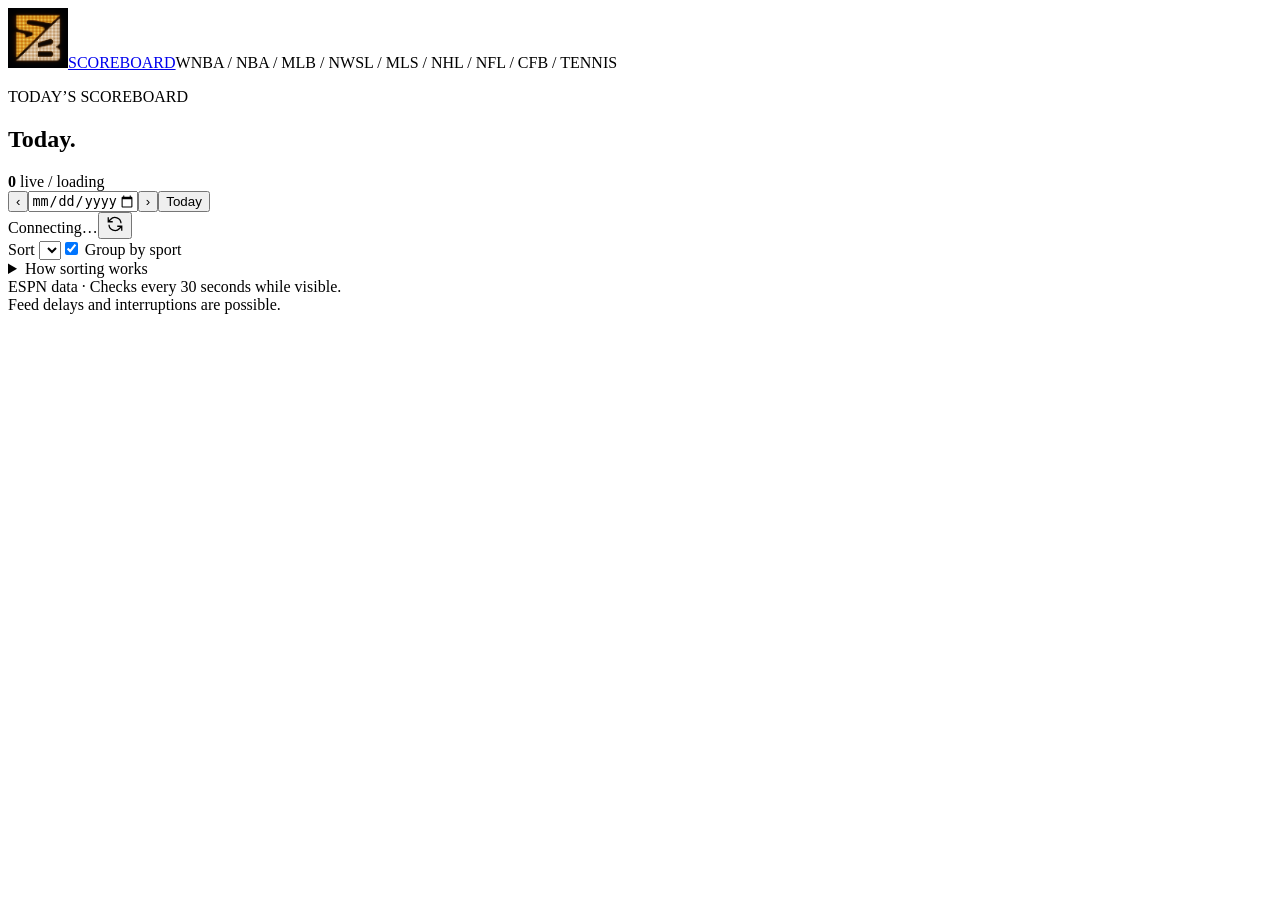
==== template.html @ 64af4e9c "Add files via upload" ====
<!doctype html>
<html lang="en">
<head>
<meta charset="utf-8">
<meta name="viewport" content="width=device-width, initial-scale=1">
<meta name="description" content="Live WNBA, NBA, MLB, NWSL, MLS, NHL, NFL, college football and Grand Slam tennis scores. A portable scoreboard powered by ESPN data.">
<meta name="application-name" content="Scoreboard">
<meta name="app-version" content="scoreboard0_18">
<meta name="theme-color" content="#10100f">
<title>Scoreboard | Live sports</title>
<link rel="icon" type="image/png" sizes="32x32" href="[data-uri]">
<link rel="icon" type="image/png" sizes="48x48" href="[data-uri]">
<link rel="apple-touch-icon" sizes="180x180" href="[data-uri]">
<style>__SB_INLINE_CSS__</style>
</head>
<body>
<main>
<header class="masthead"><a class="brand" href="./index.html" aria-label="Scoreboard home"><img class="brand-mark" src="[data-uri]" width="60" height="60" alt="" aria-hidden="true" decoding="async"><span>SCOREBOARD</span></a><span class="edition">WNBA / NBA / MLB / NWSL / MLS / NHL / NFL / CFB / TENNIS</span></header>
<section class="day-heading"><div><p class="eyebrow" id="eyebrow">TODAY’S SCOREBOARD</p><h1><span id="day-heading">Today</span><span class="heading-period">.</span></h1></div><div class="live-count"><span class="live-dot" aria-hidden="true"></span><b id="live-count">0</b> live <span class="total-count" id="event-count">/ loading</span></div></section>
<div class="toolbar"><div class="date-controls"><button id="previous" type="button" aria-label="Previous day">‹</button><label class="date-picker"><input id="date" type="date" min="1900-01-02" max="2100-12-30" aria-label="Scoreboard date"></label><button id="next" type="button" aria-label="Next day">›</button><button id="today" class="today-button" type="button">Today</button></div><div class="refresh-controls"><span id="refresh-status">Connecting…</span><button id="refresh" type="button" aria-label="Refresh scores"><svg id="refresh-icon" width="18" height="18" viewBox="0 0 24 24" fill="none" stroke="currentColor" stroke-width="1.7" aria-hidden="true"><path d="M20 11a8 8 0 0 0-14-5L3 9m0-6v6h6M4 13a8 8 0 0 0 14 5l3-3m0 6v-6h-6"/></svg></button></div></div>
<nav class="sport-tabs" data-slot="tabs-list" role="tablist" aria-label="Sports" id="sport-tabs"></nav>
<div class="sort-toolbar"><label class="sort-choice" for="sort">Sort <select id="sort" aria-describedby="sort-scope sort-description"></select></label><label class="group-choice"><input type="checkbox" id="group-sports" checked> Group by sport</label><span id="sort-scope"></span></div>
<details class="sort-help"><summary>How sorting works</summary><p id="sort-description"></p><p>Score and clock sorts prioritize live games. Clock-based sorts place MLB, tennis, soccer, shootouts, untimed CFB overtime, and missing clocks after games with usable clocks. Soccer match clocks are shown on cards, but added time makes a precise countdown unavailable. Future overtime is unknown; ratios use a one-second minimum. For metric sorts, stale scores sort last. Start-time sorting uses ESPN’s listed start time.</p></details>
<div id="connection-warning" class="error-banner" role="status" hidden></div>
<div id="scores-panel" role="tabpanel" aria-labelledby="tab-all" tabindex="0"></div>
<div class="sr-only" id="announcer" role="status" aria-live="polite"></div>
<noscript><div class="error-banner">Enable JavaScript to load live scores.</div></noscript>
<footer><span id="timezone"></span><span>ESPN data · Checks every 30 seconds while visible.<br>Feed delays and interruptions are possible.</span></footer>
</main>
<script>__SB_INLINE_JS__</script>
</body>
</html>
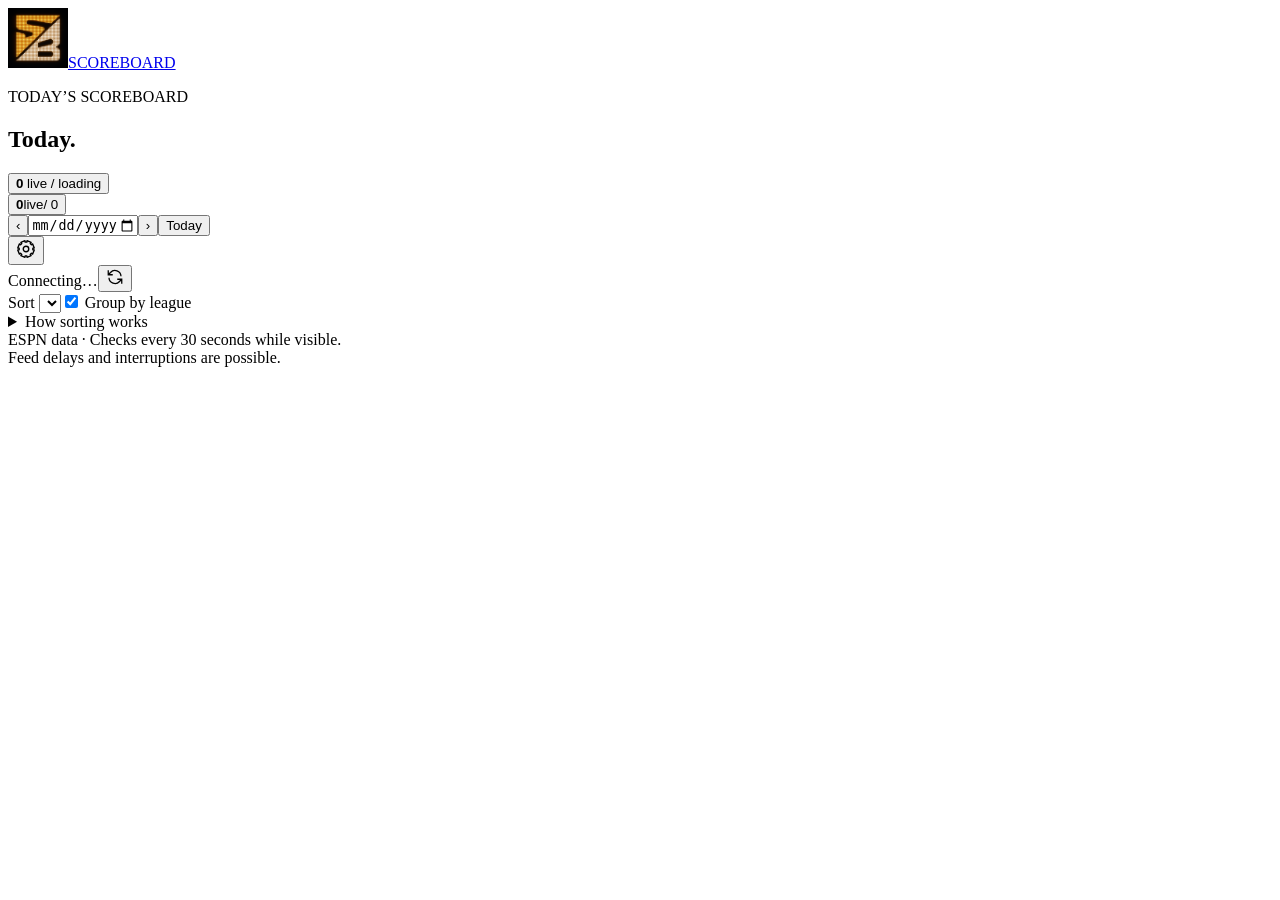
==== commit 14cf7884: "Add files via upload" ====
--- a/template.html
+++ b/template.html
@@ -3,9 +3,9 @@
 <head>
 <meta charset="utf-8">
 <meta name="viewport" content="width=device-width, initial-scale=1">
-<meta name="description" content="Live WNBA, NBA, MLB, NWSL, MLS, NHL, NFL, college football and Grand Slam tennis scores. A portable scoreboard powered by ESPN data.">
+<meta name="description" content="Live WNBA, NBA, MLB, NWSL, MLS, NHL, NFL, college football and ATP/WTA tennis tour scores. A portable scoreboard powered by ESPN data.">
 <meta name="application-name" content="Scoreboard">
-<meta name="app-version" content="scoreboard0_18">
+<meta name="app-version" content="scoreboard0_30">
 <meta name="theme-color" content="#10100f">
 <title>Scoreboard | Live sports</title>
 <link rel="icon" type="image/png" sizes="32x32" href="[data-uri]">
@@ -15,14 +15,33 @@
 </head>
 <body>
 <main>
-<header class="masthead"><a class="brand" href="./index.html" aria-label="Scoreboard home"><img class="brand-mark" src="[data-uri]" width="60" height="60" alt="" aria-hidden="true" decoding="async"><span>SCOREBOARD</span></a><span class="edition">WNBA / NBA / MLB / NWSL / MLS / NHL / NFL / CFB / TENNIS</span></header>
-<section class="day-heading"><div><p class="eyebrow" id="eyebrow">TODAY’S SCOREBOARD</p><h1><span id="day-heading">Today</span><span class="heading-period">.</span></h1></div><div class="live-count"><span class="live-dot" aria-hidden="true"></span><b id="live-count">0</b> live <span class="total-count" id="event-count">/ loading</span></div></section>
-<div class="toolbar"><div class="date-controls"><button id="previous" type="button" aria-label="Previous day">‹</button><label class="date-picker"><input id="date" type="date" min="1900-01-02" max="2100-12-30" aria-label="Scoreboard date"></label><button id="next" type="button" aria-label="Next day">›</button><button id="today" class="today-button" type="button">Today</button></div><div class="refresh-controls"><span id="refresh-status">Connecting…</span><button id="refresh" type="button" aria-label="Refresh scores"><svg id="refresh-icon" width="18" height="18" viewBox="0 0 24 24" fill="none" stroke="currentColor" stroke-width="1.7" aria-hidden="true"><path d="M20 11a8 8 0 0 0-14-5L3 9m0-6v6h6M4 13a8 8 0 0 0 14 5l3-3m0 6v-6h-6"/></svg></button></div></div>
-<nav class="sport-tabs" data-slot="tabs-list" role="tablist" aria-label="Sports" id="sport-tabs"></nav>
-<div class="sort-toolbar"><label class="sort-choice" for="sort">Sort <select id="sort" aria-describedby="sort-scope sort-description"></select></label><label class="group-choice"><input type="checkbox" id="group-sports" checked> Group by sport</label><span id="sort-scope"></span></div>
-<details class="sort-help"><summary>How sorting works</summary><p id="sort-description"></p><p>Score and clock sorts prioritize live games. Clock-based sorts place MLB, tennis, soccer, shootouts, untimed CFB overtime, and missing clocks after games with usable clocks. Soccer match clocks are shown on cards, but added time makes a precise countdown unavailable. Future overtime is unknown; ratios use a one-second minimum. For metric sorts, stale scores sort last. Start-time sorting uses ESPN’s listed start time.</p></details>
+<header class="masthead"><a class="brand" href="./index.html" aria-label="Scoreboard home"><img class="brand-mark" src="[data-uri]" width="60" height="60" alt="" aria-hidden="true" decoding="async"><span>SCOREBOARD</span></a></header>
+<section class="day-heading"><div><p class="eyebrow" id="eyebrow">TODAY’S SCOREBOARD</p><h1><span id="day-heading">Today</span><span class="heading-period">.</span></h1></div><button type="button" id="live-filter-main" class="live-count live-filter-button" aria-pressed="false" aria-label="Show only live games"><span class="live-dot" aria-hidden="true"></span><b id="live-count">0</b> live <span class="total-count" id="event-count">/ loading</span></button></section>
+<div class="sticky-score-nav" id="sticky-score-nav">
+  <nav class="sport-tabs" role="tablist" aria-label="Sports and leagues" id="sport-tabs"></nav>
+  <button type="button" id="live-filter-sticky" class="sticky-live-summary live-filter-button" aria-label="Show only live games" aria-pressed="false"><span class="live-dot" aria-hidden="true"></span><strong id="sticky-live-count">0</strong><span>live</span><span id="sticky-event-count">/ 0</span></button>
+  <div class="sticky-nav-actions">
+    <div class="date-controls"><button id="previous" type="button" aria-label="Previous day">‹</button><label class="date-picker"><input id="date" type="date" min="1900-01-02" max="2100-12-30" aria-label="Scoreboard date"></label><button id="next" type="button" aria-label="Next day">›</button><button id="today" class="today-button" type="button">Today</button></div>
+    <button id="settings-open" class="settings-trigger" type="button" title="League settings" aria-label="League settings" aria-haspopup="dialog" aria-controls="league-settings"><svg width="20" height="20" viewBox="0 0 24 24" fill="none" stroke="currentColor" stroke-width="1.65" stroke-linejoin="round" aria-hidden="true"><path d="M 6.92 5.5 L 5.85 4.12 L 10.78 2.08 L 10.99 3.81 L 13.01 3.81 L 13.22 2.08 L 18.15 4.12 L 17.08 5.5 L 18.5 6.92 L 19.88 5.85 L 21.92 10.78 L 20.19 10.99 L 20.19 13.01 L 21.92 13.22 L 19.88 18.15 L 18.5 17.08 L 17.08 18.5 L 18.15 19.88 L 13.22 21.92 L 13.01 20.19 L 10.99 20.19 L 10.78 21.92 L 5.85 19.88 L 6.92 18.5 L 5.5 17.08 L 4.12 18.15 L 2.08 13.22 L 3.81 13.01 L 3.81 10.99 L 2.08 10.78 L 4.12 5.85 L 5.5 6.92 Z"/><circle cx="12" cy="12" r="3.3"/></svg></button>
+  </div>
+</div>
+<div class="toolbar status-toolbar"><button id="team-return-shortcut" type="button" hidden>← Return to team</button><div class="refresh-controls"><span id="refresh-status">Connecting…</span><button id="refresh" type="button" aria-label="Refresh scores"><svg id="refresh-icon" width="18" height="18" viewBox="0 0 24 24" fill="none" stroke="currentColor" stroke-width="1.7" aria-hidden="true"><path d="M20 11a8 8 0 0 0-14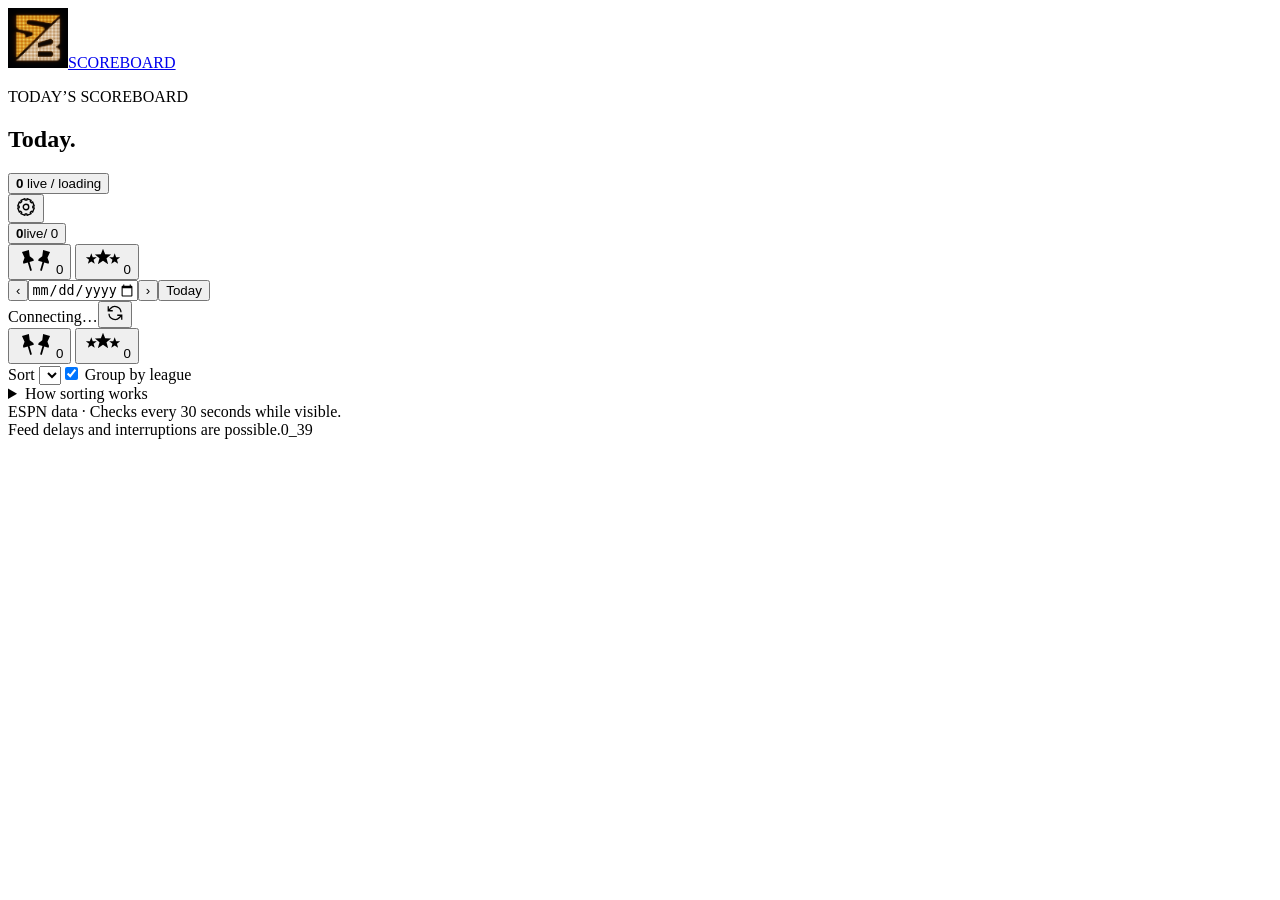
==== commit f92c2770: "Add files via upload" ====
--- a/template.html
+++ b/template.html
@@ -5,7 +5,7 @@
 <meta name="viewport" content="width=device-width, initial-scale=1">
 <meta name="description" content="Live WNBA, NBA, MLB, NWSL, MLS, NHL, NFL, college football and ATP/WTA tennis tour scores. A portable scoreboard powered by ESPN data.">
 <meta name="application-name" content="Scoreboard">
-<meta name="app-version" content="scoreboard0_30">
+<meta name="app-version" content="scoreboard0_39">
 <meta name="theme-color" content="#10100f">
 <title>Scoreboard | Live sports</title>
 <link rel="icon" type="image/png" sizes="32x32" href="[data-uri]">
@@ -19,21 +19,40 @@
 <section class="day-heading"><div><p class="eyebrow" id="eyebrow">TODAY’S SCOREBOARD</p><h1><span id="day-heading">Today</span><span class="heading-period">.</span></h1></div><button type="button" id="live-filter-main" class="live-count live-filter-button" aria-pressed="false" aria-label="Show only live games"><span class="live-dot" aria-hidden="true"></span><b id="live-count">0</b> live <span class="total-count" id="event-count">/ loading</span></button></section>
 <div class="sticky-score-nav" id="sticky-score-nav">
   <nav class="sport-tabs" role="tablist" aria-label="Sports and leagues" id="sport-tabs"></nav>
+  <button id="settings-open" class="settings-trigger" type="button" title="League settings" aria-label="League settings" aria-haspopup="dialog" aria-controls="league-settings"><svg width="20" height="20" viewBox="0 0 24 24" fill="none" stroke="currentColor" stroke-width="1.65" stroke-linejoin="round" aria-hidden="true"><path d="M 6.92 5.5 L 5.85 4.12 L 10.78 2.08 L 10.99 3.81 L 13.01 3.81 L 13.22 2.08 L 18.15 4.12 L 17.08 5.5 L 18.5 6.92 L 19.88 5.85 L 21.92 10.78 L 20.19 10.99 L 20.19 13.01 L 21.92 13.22 L 19.88 18.15 L 18.5 17.08 L 17.08 18.5 L 18.15 19.88 L 13.22 21.92 L 13.01 20.19 L 10.99 20.19 L 10.78 21.92 L 5.85 19.88 L 6.92 18.5 L 5.5 17.08 L 4.12 18.15 L 2.08 13.22 L 3.81 13.01 L 3.81 10.99 L 2.08 10.78 L 4.12 5.85 L 5.5 6.92 Z"/><circle cx="12" cy="12" r="3.3"/></svg></button>
+  <div class="sticky-nav-second">
+    <div class="sticky-filter-rail" id="sticky-filter-rail" aria-label="Sticky game filters">
   <button type="button" id="live-filter-sticky" class="sticky-live-summary live-filter-button" aria-label="Show only live games" aria-pressed="false"><span class="live-dot" aria-hidden="true"></span><strong id="sticky-live-count">0</strong><span>live</span><span id="sticky-event-count">/ 0</span></button>
-  <div class="sticky-nav-actions">
-    <div class="date-controls"><button id="previous" type="button" aria-label="Previous day">‹</button><label class="date-picker"><input id="date" type="date" min="1900-01-02" max="2100-12-30" aria-label="Scoreboard date"></label><button id="next" type="button" aria-label="Next day">›</button><button id="today" class="today-button" type="button">Today</button></div>
-    <button id="settings-open" class="settings-trigger" type="button" title="League settings" aria-label="League settings" aria-haspopup="dialog" aria-controls="league-settings"><svg width="20" height="20" viewBox="0 0 24 24" fill="none" stroke="currentColor" stroke-width="1.65" stroke-linejoin="round" aria-hidden="true"><path d="M 6.92 5.5 L 5.85 4.12 L 10.78 2.08 L 10.99 3.81 L 13.01 3.81 L 13.22 2.08 L 18.15 4.12 L 17.08 5.5 L 18.5 6.92 L 19.88 5.85 L 21.92 10.78 L 20.19 10.99 L 20.19 13.01 L 21.92 13.22 L 19.88 18.15 L 18.5 17.08 L 17.08 18.5 L 18.15 19.88 L 13.22 21.92 L 13.01 20.19 L 10.99 20.19 L 10.78 21.92 L 5.85 19.88 L 6.92 18.5 L 5.5 17.08 L 4.12 18.15 L 2.08 13.22 L 3.81 13.01 L 3.81 10.99 L 2.08 10.78 L 4.12 5.85 L 5.5 6.92 Z"/><circle cx="12" cy="12" r="3.3"/></svg></button>
+    <div class="sticky-saved-filters" role="group" aria-label="Pinned and favorite game filters">
+      <button type="button" id="filter-pinned-sticky" class="saved-filter" aria-label="Show pinned games only" aria-pressed="false" title="Pinned games filter"><svg class="double-pin-icon" viewBox="0 0 42 30" width="40" height="27" aria-hidden="true"><g transform="rotate(-16 12 14)"><path d="M8 4h8l-1 7 3 4v2H6v-2l3-4Z" fill="currentColor"/><path d="M12 17v9" stroke="currentColor" stroke-width="2" stroke-linecap="round"/></g><g transform="rotate(16 30 14)"><path d="M26 4h8l-1 7 3 4v2H24v-2l3-4Z" fill="currentColor"/><path d="M30 17v9" stroke="currentColor" stroke-width="2" stroke-linecap="round"/></g></svg><span class="saved-filter-number" id="pinned-filter-count-sticky">0</span></button>
+      <button type="button" id="filter-favorites-sticky" class="saved-filter" aria-label="Show favorite team games only" aria-pressed="false" title="Favorite teams filter"><svg viewBox="0 0 42 30" width="40" height="27" aria-hidden="true"><path d="M8 7l1.6 4.3 4.5.1-3.6 2.8 1.3 4.4L8 16l-3.8 2.6 1.3-4.4-3.6-2.8 4.5-.1Z M21 2l2.4 6.1 6.6.3-5.1 4.2 1.8 6.5-5.7-3.8-5.7 3.8 1.8-6.5-5.1-4.2 6.6-.3Z M34 7l1.6 4.3 4.5.1-3.6 2.8 1.3 4.4-3.8-2.6-3.8 2.6 1.3-4.4-3.6-2.8 4.5-.1Z" fill="currentColor"/></svg><span class="saved-filter-number" id="favorite-filter-count-sticky">0</span></button>
+    </div>
+  </div>
+  
+    <div class="sticky-nav-actions"><div class="date-controls"><button id="previous" type="button" aria-label="Previous day">‹</button><label class="date-picker"><input id="date" type="date" min="1900-01-02" max="2100-12-30" aria-label="Scoreboard date"></label><button id="next" type="button" aria-label="Next day">›</button><button id="today" class="today-button" type="button">Today</button></div></div>
   </div>
 </div>
 <div class="toolbar status-toolbar"><button id="team-return-shortcut" type="button" hidden>← Return to team</button><div class="refresh-controls"><span id="refresh-status">Connecting…</span><button id="refresh" type="button" aria-label="Refresh scores"><svg id="refresh-icon" width="18" height="18" viewBox="0 0 24 24" fill="none" stroke="currentColor" stroke-width="1.7" aria-hidden="true"><path d="M20 11a8 8 0 0 0-14-5L3 9m0-6v6h6M4 13a8 8 0 0 0 14 5l3-3m0 6v-6h-6"/></svg></button></div></div>
-<div class="sort-toolbar"><label class="sort-choice" for="sort">Sort <select id="sort" aria-describedby="sort-scope sort-description"></select></label><label class="group-choice"><input type="checkbox" id="group-sports" checked> Group by league</label><span id="sort-scope"></span></div>
+<div class="sort-toolbar"><div class="saved-game-filters" role="group" aria-label="Game filters">
+  <button type="button" id="filter-pinned" class="saved-filter" aria-label="Show pinned games only" aria-pressed="false" title="Pinned games filter"><svg class="double-pin-icon" viewBox="0 0 42 30" width="40" height="27" aria-hidden="true"><g transform="rotate(-16 12 14)"><path d="M8 4h8l-1 7 3 4v2H6v-2l3-4Z" fill="currentColor"/><path d="M12 17v9" stroke="currentColor" stroke-width="2" stroke-linecap="round"/></g><g transform="rotate(16 30 14)"><path d="M26 4h8l-1 7 3 4v2H24v-2l3-4Z" fill="currentColor"/><path d="M30 17v9" stroke="currentColor" stroke-width="2" stroke-linecap="round"/></g></svg><span class="saved-filter-number" id="pinned-filter-count">0</span></button>
+  <button type="button" id="filter-favorites" class="saved-filter" aria-label="Show favorite team games only" aria-pressed="false" title="Favorite teams filter"><svg viewBox="0 0 42 30" width="40" height="27" aria-hidden="true"><path d="M8 7l1.6 4.3 4.5.1-3.6 2.8 1.3 4.4L8 16l-3.8 2.6 1.3-4.4-3.6-2.8 4.5-.1Z M21 2l2.4 6.1 6.6.3-5.1 4.2 1.8 6.5-5.7-3.8-5.7 3.8 1.8-6.5-5.1-4.2 6.6-.3Z M34 7l1.6 4.3 4.5.1-3.6 2.8 1.3 4.4-3.8-2.6-3.8 2.6 1.3-4.4-3.6-2.8 4.5-.1Z" fill="currentColor"/></svg><span class="saved-filter-number" id="favorite-filter-count">0</span></button>
+ </div><label class="sort-choice" for="sort">Sort <select id="sort" aria-describedby="sort-scope sort-description"></select></label><label class="group-choice"><input type="checkbox" id="group-sports" checked> Group by league</label><span id="sort-scope"></span></div>
 <details class="sort-help"><summary>How sorting works</summary><p id="sort-description"></p><p>Score and clock sorts prioritize live games. Clock-based sorts place MLB, tennis, soccer, shootouts, untimed CFB overtime, and missing clocks after games with usable clocks. Soccer match clocks are shown on cards, but added time makes a precise countdown unavailable. Future overtime is unknown; ratios use a one-second minimum. For metric sorts, stale scores sort last. Schedule order uses ESPN’s listed start time.</p></details>
 <dialog id="league-settings" class="settings-dialog" aria-labelledby="settings-heading">
-  <div class="settings-header"><div><p class="settings-kicker">PREFERENCES</p><h2 id="settings-heading">Leagues</h2><p>Choose which leagues appear, then arrange their order. Changes save automatically in this browser.</p></div><button id="settings-close" type="button" class="settings-close" aria-label="Close league settings">✕</button></div>
-  <div class="settings-columns"><span>VISIBLE LEAGUES</span><span>ORDER</span></div>
-  <div class="settings-list" id="settings-list" aria-label="League visibility and order"></div>
+  <div class="settings-header"><div><p class="settings-kicker">PREFERENCES</p><h2 id="settings-heading">Customize</h2><p id="settings-intro">Choose how each league appears and arrange its position. Saved in this browser.</p></div><button id="settings-close" type="button" class="settings-close" aria-label="Close league settings">✕</button></div>
+  <div class="settings-tabs" role="tablist" aria-label="Customization pages">
+    <button type="button" id="settings-tab-leagues" role="tab" aria-selected="true" aria-controls="settings-leagues-panel">Leagues</button>
+    <button type="button" id="settings-tab-favorites" role="tab" aria-selected="false" aria-controls="settings-favorites-panel">Favorite teams <span id="settings-favorites-count" class="settings-tab-count">0</span></button>
+  </div>
+  <div id="settings-leagues-panel" role="tabpanel" aria-labelledby="settings-tab-leagues">
+    <div class="settings-columns"><span>LEAGUE · DISPLAY</span><span>ORDER</span></div>
+    <div class="settings-list" id="settings-list" aria-label="League visibility and order"></div>
+  </div>
+  <div id="settings-favorites-panel" role="tabpanel" aria-labelledby="settings-tab-favorites" hidden>
+    <div class="settings-favorites-list" id="settings-favorites-list" aria-label="Your favorite teams"></div>
+  </div>
   <div class="settings-footer"><button id="settings-reset" class="settings-reset" type="button">Reset league layout</button><button id="settings-done" class="settings-done" type="button">Done</button></div>
-  <p class="settings-note">Reset restores default league order, visibility, and expanded sections. It does not change your sort mode.</p>
+  <p class="settings-note" id="settings-note">Reset restores default league order, visibility, and expanded sections. Your favorite teams are unaffected.</p>
 </dialog>
 <div id="connection-warning" class="error-banner" role="status" hidden></div>
 <dialog id="game-monitor" class="game-monitor" aria-labelledby="game-monitor-title">
@@ -44,7 +63,7 @@
 <section id="team-view" class="team-view" aria-label="Team season" hidden></section>
 <div class="sr-only" id="announcer" role="status" aria-live="polite"></div>
 <noscript><div class="error-banner">Enable JavaScript to load live scores.</div></noscript>
-<footer><span id="timezone"></span><span>ESPN data · Checks every 30 seconds while visible.<br>Feed delays and interruptions are possible.</span></footer>
+<footer><span id="timezone"></span><span>ESPN data · Checks every 30 seconds while visible.<br>Feed delays and interruptions are possible.</span><span class="footer-version" id="app-version">0_39</span></footer>
 </main>
 <script>__SB_INLINE_JS__</script>
 </body>
